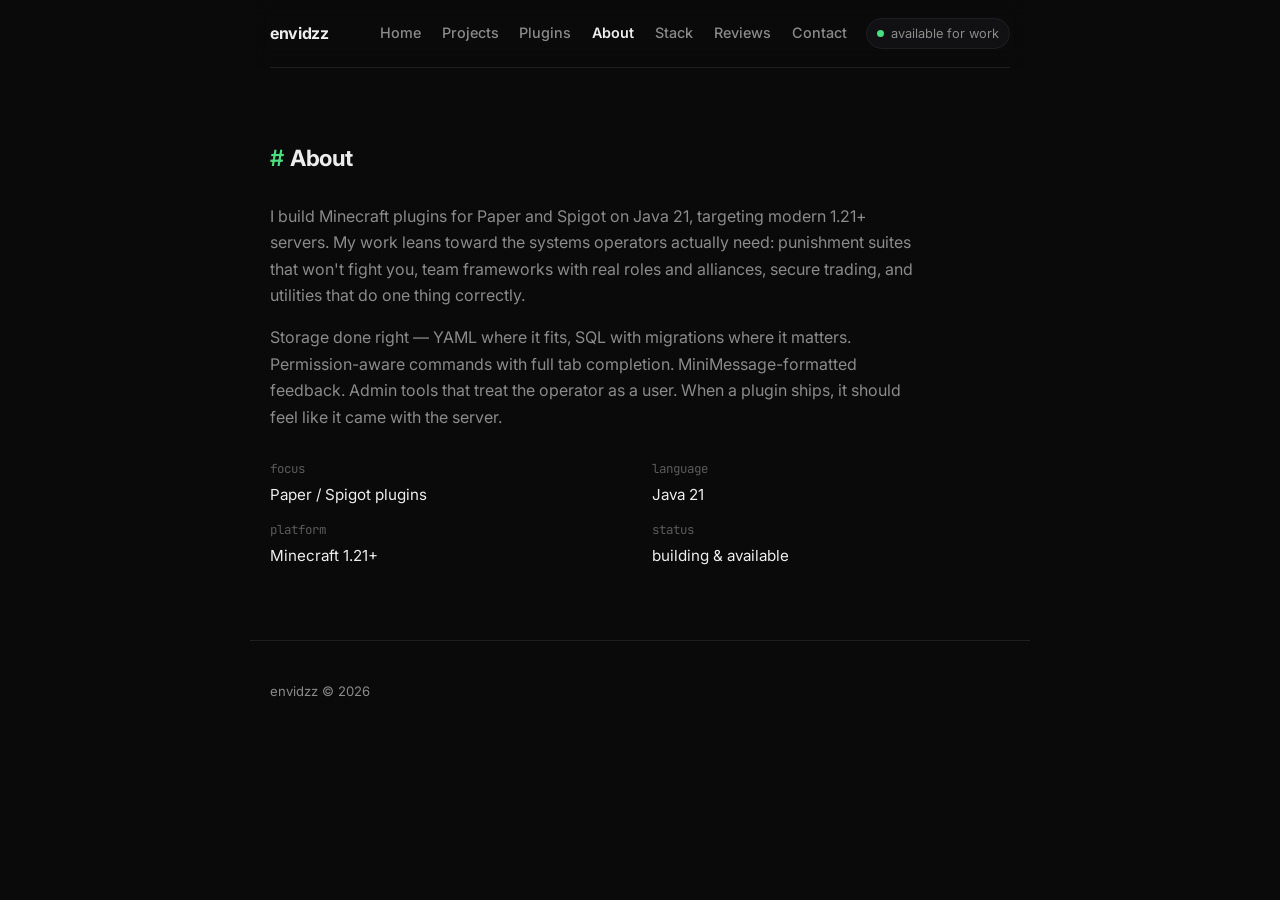
==== about/index.html @ 62de42f5 "Split site into separate pages Each nav tab is now its own page (folder-per-page for clean URLs): in" ====
<!DOCTYPE html>
<html lang="en">
<head>
  <meta charset="UTF-8" />
  <meta name="viewport" content="width=device-width, initial-scale=1.0" />
  <meta name="description" content="envidzz — about: Minecraft plugin developer for Paper / Spigot on Java 21, targeting modern 1.21+ servers." />
  <meta name="color-scheme" content="dark" />
  <title>envidzz — about</title>
  <link rel="preconnect" href="https://fonts.googleapis.com" />
  <link rel="preconnect" href="https://fonts.gstatic.com" crossorigin />
  <link href="https://fonts.googleapis.com/css2?family=Inter:wght@400;500;600;700;800&family=JetBrains+Mono:wght@400;500&display=swap" rel="stylesheet" />
  <link rel="stylesheet" href="../styles.css" />
</head>
<body>
  <div id="page" class="page ready">
    <header class="nav" id="nav">
      <a class="nav-logo" href="../">envidzz</a>
      <nav class="nav-links" aria-label="sections">
        <a href="../">Home</a>
        <a href="../projects/">Projects</a>
        <a href="../plugins/">Plugins</a>
        <a href="./" aria-current="page">About</a>
        <a href="../stack/">Stack</a>
        <a href="../reviews/">Reviews</a>
        <a href="../contact/">Contact</a>
      </nav>
      <span class="status"><span class="dot"></span> available for work</span>
    </header>

    <main>
      <section id="about" class="section reveal">
        <h2 class="section-title"><span class="hash">#</span> About</h2>
        <p>I build Minecraft plugins for Paper and Spigot on Java 21, targeting modern 1.21+ servers. My work leans toward the systems operators actually need: punishment suites that won't fight you, team frameworks with real roles and alliances, secure trading, and utilities that do one thing correctly.</p>
        <p>Storage done right — YAML where it fits, SQL with migrations where it matters. Permission-aware commands with full tab completion. MiniMessage-formatted feedback. Admin tools that treat the operator as a user. When a plugin ships, it should feel like it came with the server.</p>
        <dl class="meta">
          <div><dt>focus</dt><dd>Paper / Spigot plugins</dd></div>
          <div><dt>language</dt><dd>Java 21</dd></div>
          <div><dt>platform</dt><dd>Minecraft 1.21+</dd></div>
          <div><dt>status</dt><dd>building &amp; available</dd></div>
        </dl>
      </section>
    </main>

    <footer class="foot">
      <span>envidzz © 2026</span>
    </footer>
  </div>

  <div id="toast" class="toast" role="status" aria-live="polite"></div>
  <script src="../app.js"></script>
</body>
</html>
---- styles.css ----
:root {
  --bg: #0a0a0a;
  --surface: #111113;
  --text: #ededed;
  --muted: #8a8a8a;
  --dim: #5a5a5a;
  --border: #1f1f22;
  --border2: #2a2a30;
  --accent: #4ade80;        /* green — "available" vibe */
  --accent-soft: rgba(74, 222, 128, 0.12);
  --sans: 'Inter', system-ui, -apple-system, sans-serif;
  --mono: 'JetBrains Mono', ui-monospace, monospace;
  --ease: cubic-bezier(0.22, 1, 0.36, 1);
  --maxw: 780px;
}

* { box-sizing: border-box; }

html { scroll-behavior: smooth; }

body {
  margin: 0;
  background: var(--bg);
  color: var(--text);
  font-family: var(--sans);
  font-size: 16px;
  line-height: 1.65;
  -webkit-font-smoothing: antialiased;
}

::selection { background: rgba(74, 222, 128, 0.3); color: #fff; }
a { color: var(--text); text-decoration: none; }

/* ---------- loader ---------- */
.loader {
  position: fixed; inset: 0; z-index: 999;
  background: var(--bg);
  display: flex; flex-direction: column;
  align-items: center; justify-content: center;
  gap: 1.4rem;
  transition: opacity 0.5s var(--ease), visibility 0.5s var(--ease);
}
.loader.hide { opacity: 0; visibility: hidden; }
.loader-word {
  font-size: clamp(2.2rem, 7vw, 4rem);
  font-weight: 800;
  letter-spacing: -0.02em;
  color: var(--text);
  animation: wordIn 0.4s var(--ease) both;
}
@keyframes wordIn { from { opacity: 0; transform: translateY(10px) scale(0.96); } to { opacity: 1; transform: none; } }
.loader-bar { width: 180px; height: 3px; border-radius: 99px; background: var(--border2); overflow: hidden; }
.loader-bar span { display: block; height: 100%; width: 0%; background: var(--accent); border-radius: 99px; transition: width 0.12s linear; }
.loader-sub { font-family: var(--mono); font-size: 0.8rem; color: var(--muted); letter-spacing: 0.2em; text-transform: uppercase; }

/* ---------- page ---------- */
.page { opacity: 0; transition: opacity 0.6s var(--ease); }
.page.ready { opacity: 1; }
main { max-width: var(--maxw); margin: 0 auto; padding: 0 1.25rem; }

/* ---------- nav ---------- */
.nav {
  position: sticky; top: 0; z-index: 50;
  max-width: var(--maxw);
  margin: 0 auto;
  padding: 1.1rem 1.25rem;
  display: flex;
  align-items: center;
  gap: 1.2rem;
  background: rgba(10, 10, 10, 0.7);
  backdrop-filter: blur(10px);
  -webkit-backdrop-filter: blur(10px);
  border-bottom: 1px solid transparent;
  transition: border-color 0.3s var(--ease);
}
.nav.scrolled { border-bottom-color: var(--border); }
.nav-logo { font-weight: 700; letter-spacing: -0.02em; color: var(--text); }
.nav-links { display: flex; gap: 1.3rem; margin-left: auto; }
.nav-links a { color: var(--muted); font-size: 0.9rem; font-weight: 500; transition: color 0.2s var(--ease); }
.nav-links a:hover, .nav-links a.active, .nav-links a[aria-current="page"] { color: var(--text); }
.nav-links a.active, .nav-links a[aria-current="page"] { font-weight: 600; }
.status {
  display: inline-flex; align-items: center; gap: 0.4rem;
  font-size: 0.8rem; color: var(--muted);
  background: var(--surface); border: 1px solid var(--border);
  padding: 0.25rem 0.65rem; border-radius: 99px;
}
.status .dot {
  width: 7px; height: 7px; border-radius: 50%; background: var(--accent);
  box-shadow: 0 0 0 0 rgba(74, 222, 128, 0.5);
  animation: pulse 2s var(--ease) infinite;
}
@keyframes pulse { 0% { box-shadow: 0 0 0 0 rgba(74, 222, 128, 0.5); } 70% { box-shadow: 0 0 0 6px rgba(74, 222, 128, 0); } 100% { box-shadow: 0 0 0 0 rgba(74, 222, 128, 0); } }

/* ---------- hero ---------- */
.hero { padding: 6rem 0 5rem; }
.hero h1 {
  font-size: clamp(2.6rem, 9vw, 4.5rem);
  font-weight: 800; letter-spacing: -0.04em;
  margin: 0 0 0.8rem; line-height: 1;
}
.tagline { font-size: clamp(1.15rem, 3vw, 1.5rem); color: var(--text); font-weight: 500; margin: 0 0 1.2rem; }
.lede { color: var(--muted); max-width: 60ch; margin: 0 0 1rem; }
.comment { font-family: var(--mono); color: var(--dim); font-size: 0.9rem; margin: 0 0 1.8rem; }
.cta { display: flex; gap: 0.7rem; flex-wrap: wrap; }
.btn {
  font-size: 0.92rem; font-weight: 500; font-family: var(--sans);
  padding: 0.6rem 1.1rem; border-radius: 10px;
  border: 1px solid transparent; cursor: pointer;
  transition: transform 0.2s var(--ease), background 0.2s var(--ease), border-color 0.2s var(--ease), color 0.2s var(--ease);
}
.btn-primary { background: var(--accent); color: #06210f; font-weight: 600; }
.btn-primary:hover { transform: translateY(-2px); box-shadow: 0 8px 20px rgba(74, 222, 128, 0.25); }
.btn-ghost { border-color: var(--border2); color: var(--text); }
.btn-ghost:hover { border-color: var(--text); transform: translateY(-2px); }

/* ---------- sections ---------- */
.section { padding: 3.5rem 0; border-top: 1px solid var(--border); }
main > .section:first-child { padding-top: 4.5rem; }
.section-title {
  font-size: 1.4rem; font-weight: 700; letter-spacing: -0.02em;
  margin: 0 0 1.6rem; display: flex; align-items: baseline; gap: 0.4rem;
}
.section-title .hash { color: var(--accent); font-weight: 600; }
.section p { color: var(--muted); max-width: 65ch; margin: 0 0 1rem; }

/* ---------- home hub ---------- */
.hub { display: grid; gap: 0.9rem; margin-top: 1.4rem; }
.page-card {
  display: flex; align-items: center; justify-content: space-between; gap: 1rem;
  background: var(--surface); border: 1px solid var(--border);
  border-radius: 14px; padding: 1.1rem 1.3rem;
  transition: border-color 0.25s var(--ease), transform 0.25s var(--ease), background 0.25s var(--ease);
}
.page-card:hover { border-color: var(--border2); transform: translateY(-2px); background: #161618; }
.page-card .pc-text { display: flex; flex-direction: column; gap: 0.15rem; }
.page-card .pc-title { font-weight: 600; color: var(--text); font-size: 1.05rem; }
.page-card .pc-desc { font-size: 0.85rem; color: var(--muted); }
.page-card .pc-arrow { font-family: var(--mono); color: var(--accent); font-size: 1.1rem; transition: transform 0.2s var(--ease); }
.page-card:hover .pc-arrow { transform: translateX(4px); }
@media (max-width: 600px) {
  .page-card { padding: 0.95rem 1.1rem; }
}

/* ---------- work ---------- */
.work { display: grid; gap: 1rem; }
.work-item {
  background: var(--surface);
  border: 1px solid var(--border);
  border-radius: 14px;
  padding: 1.3rem 1.4rem;
  transition: border-color 0.25s var(--ease), transform 0.25s var(--ease);
}
.work-item:hover { border-color: var(--border2); transform: translateY(-2px); }
.work-head { display: flex; align-items: baseline; justify-content: space-between; gap: 0.6rem; flex-wrap: wrap; }
.work-head h3 { margin: 0; font-size: 1.15rem; font-weight: 600; color: var(--text); }
.work-head .alt { color: var(--muted); font-weight: 500; font-size: 0.85em; }
.work-kind { font-family: var(--mono); font-size: 0.78rem; color: var(--accent); background: var(--accent-soft); padding: 0.15rem 0.5rem; border-radius: 6px; }
.work-item p { color: var(--muted); margin: 0.6rem 0 1rem; max-width: none; }

/* download button */
.dl {
  display: inline-flex; align-items: center; gap: 0.4rem;
  margin-top: 1.1rem;
  font-family: var(--mono); font-size: 0.82rem; font-weight: 500;
  color: var(--accent);
  background: var(--accent-soft);
  border: 1px solid rgba(74, 222, 128, 0.35);
  padding: 0.4rem 0.85rem; border-radius: 8px;
  transition: transform 0.2s var(--ease), background 0.2s var(--ease), border-color 0.2s var(--ease), color 0.2s var(--ease);
}
.dl:hover { transform: translateY(-2px); background: var(--accent); color: #06210f; border-color: var(--accent); box-shadow: 0 6px 16px rgba(74, 222, 128, 0.22); }

/* ---------- my plugins / download hub ---------- */
.dl-list { display: grid; gap: 0.7rem; }
.dl-row {
  display: grid;
  grid-template-columns: 1fr auto auto;
  align-items: center;
  gap: 1rem;
  background: var(--surface);
  border: 1px solid var(--border);
  border-radius: 12px;
  padding: 0.85rem 1.1rem;
  transition: border-color 0.2s var(--ease), transform 0.2s var(--ease);
}
.dl-row:hover { border-color: var(--border2); transform: translateY(-2px); }
.dl-info { display: flex; flex-direction: column; gap: 0.1rem; }
.dl-info h4 { margin: 0; font-size: 1rem; font-weight: 600; color: var(--text); }
.dl-info .alt { color: var(--muted); font-weight: 500; font-size: 0.8em; }
.dl-desc { font-size: 0.82rem; color: var(--muted); }
.dl-meta { display: flex; flex-direction: column; align-items: flex-end; gap: 0.15rem; }
.dl-ver { font-family: var(--mono); font-size: 0.8rem; color: var(--accent); }
.dl-size { font-family: var(--mono); font-size: 0.74rem; color: var(--dim); }
.dl-row .dl { margin-top: 0; white-space: nowrap; }

code { font-family: var(--mono); background: var(--surface2); border: 1px solid var(--border); border-radius: 4px; padding: 0.05rem 0.35rem; font-size: 0.85em; color: var(--text); }

/* ---------- reviews ---------- */
.review-summary {
  display: flex; align-items: center; gap: 0.7rem; flex-wrap: wrap;
  margin: 1.4rem 0;
  padding: 0.7rem 1rem;
  background: var(--surface); border: 1px solid var(--border); border-radius: 12px;
}
.rs-score { font-size: 1.6rem; font-weight: 800; color: #fff; letter-spacing: -0.02em; }
.rs-stars { color: #f5c518; letter-spacing: 2px; font-size: 1.05rem; }
.rs-count { color: var(--muted); font-size: 0.9rem; }

.review-form {
  display: grid; gap: 0.9rem;
  background: var(--surface);
  border: 1px solid var(--border);
  border-radius: 14px;
  padding: 1.3rem 1.4rem;
  margin-bottom: 2rem;
}
.rf-row { display: grid; grid-template-columns: 5rem 1fr; align-items: start; gap: 0.8rem; }
.rf-label { font-family: var(--mono); font-size: 0.85rem; color: var(--dim); padding-top: 0.55rem; }
.review-form input, .review-form textarea {
  background: var(--bg); border: 1px solid var(--border2); border-radius: 8px;
  color: var(--text); font-family: var(--sans); font-size: 0.95rem;
  padding: 0.6rem 0.8rem; width: 100%; outline: none;
  transition: border-color 0.2s var(--ease);
}
.review-form input:focus, .review-form textarea:focus { border-color: var(--accent); }
.review-form textarea { resize: vertical; min-height: 80px; }
.rf-submit { justify-self: start; margin-top: 0.2rem; }

.stars { display: flex; gap: 0.2rem; padding-top: 0.35rem; }
.star {
  background: none; border: none; cursor: pointer;
  font-size: 1.5rem; line-height: 1; color: var(--dim);
  padding: 0; transition: color 0.15s var(--ease), transform 0.15s var(--ease);
}
.star:hover { transform: scale(1.12); }
.star.on { color: #f5c518; }
.star:focus-visible { outline: 2px solid var(--accent); outline-offset: 2px; border-radius: 4px; }

.reviews-list { display: grid; gap: 0.8rem; }
.review-card {
  background: var(--surface); border: 1px solid var(--border);
  border-radius: 12px; padding: 1rem 1.2rem;
  animation: viewIn 0.3s var(--ease);
}
.rc-head { display: flex; align-items: center; gap: 0.6rem; margin-bottom: 0.3rem; }
.rc-name { font-weight: 600; color: var(--text); }
.rc-stars { color: #f5c518; letter-spacing: 1px; font-size: 0.9rem; }
.rc-date { margin-left: auto; font-family: var(--mono); font-size: 0.76rem; color: var(--dim); }
.rc-body { color: var(--muted); margin: 0; font-size: 0.92rem; white-space: pre-wrap; }
.reviews-empty { color: var(--dim); font-style: italic; }
.reviews-error { color: var(--red, #ff6b6b); font-size: 0.85rem; }

/* ---------- toast ---------- */
.toast {
  position: fixed; bottom: 1.5rem; left: 50%; transform: translateX(-50%) translateY(12px);
  background: var(--surface); border: 1px solid var(--border2);
  color: var(--text); padding: 0.6rem 1rem; border-radius: 10px;
  font-size: 0.88rem; opacity: 0; pointer-events: none;
  transition: opacity 0.2s var(--ease), transform 0.2s var(--ease); z-index: 900;
}
.toast.show { opacity: 1; transform: translateX(-50%) translateY(0); }
.toast.ok { border-color: var(--accent); color: var(--accent); }
.toast.err { border-color: #ff6b6b; color: #ff6b6b; }

/* ---------- pills ---------- */
.pills { display: flex; flex-wrap: wrap; gap: 0.35rem; }
.pills span {
  font-family: var(--mono);
  font-size: 0.74rem;
  color: var(--muted);
  background: var(--bg);
  border: 1px solid var(--border);
  border-radius: 6px;
  padding: 0.2rem 0.5rem;
  transition: border-color 0.2s var(--ease), color 0.2s var(--ease);
}
.pills span:hover { border-color: var(--border2); color: var(--text); }

/* ---------- about meta ---------- */
.meta { display: grid; grid-template-columns: 1fr 1fr; gap: 0.8rem 1.5rem; margin-top: 1.8rem; }
.meta div { display: flex; flex-direction: column; gap: 0.15rem; }
.meta dt { font-family: var(--mono); font-size: 0.78rem; color: var(--dim); }
.meta dd { margin: 0; color: var(--text); font-size: 0.95rem; }

/* ---------- skills ---------- */
.skill-groups { display: grid; gap: 1.5rem; }
.skill-group h4 { margin: 0 0 0.7rem; font-size: 0.82rem; font-weight: 500; color: var(--dim); font-family: var(--mono); text-transform: lowercase; }

/* ---------- contact ---------- */
.contact-links { display: grid; gap: 0.7rem; margin-top: 1.4rem; }
.contact-links a {
  display: flex; align-items: center; justify-content: space-between; gap: 1rem;
  background: var(--surface); border: 1px solid var(--border);
  border-radius: 12px; padding: 0.85rem 1.1rem;
  transition: border-color 0.2s var(--ease), transform 0.2s var(--ease), background 0.2s var(--ease);
}
.contact-links a:hover { border-color: var(--border2); transform: translateX(3px); background: #161618; }
.cl-label { font-weight: 600; color: var(--text); }
.cl-val { font-family: var(--mono); color: var(--muted); font-size: 0.85rem; }

/* ---------- footer ---------- */
.foot {
  max-width: var(--maxw); margin: 0 auto;
  padding: 2.5rem 1.25rem;
  display: flex; align-items: center; justify-content: space-between; gap: 1rem;
  flex-wrap: wrap;
  border-top: 1px solid var(--border);
  color: var(--muted); font-size: 0.82rem;
}
.foot-note { font-family: var(--mono); color: var(--dim); }

/* ---------- scroll reveal ---------- */
.reveal { opacity: 0; transform: translateY(16px); }
.reveal.in { opacity: 1; transform: none; transition: opacity 0.6s var(--ease), transform 0.6s var(--ease); }

/* ---------- responsive ---------- */
@media (max-width: 600px) {
  .nav { flex-wrap: wrap; gap: 0.8rem; padding: 0.9rem 1.25rem; }
  .nav-links { order: 3; width: 100%; margin-left: 0; gap: 1.1rem; flex-wrap: wrap; }
  .status { margin-left: auto; }
  .hero { padding: 4rem 0 3.5rem; }
  .meta { grid-template-columns: 1fr; }
  .contact-links a { flex-direction: column; align-items: flex-start; gap: 0.15rem; }
  .dl-row { grid-template-columns: 1fr auto; grid-template-areas: "info dl" "meta dl"; row-gap: 0.4rem; }
  .dl-row .dl-info { grid-area: info; }
  .dl-row .dl-meta { grid-area: meta; flex-direction: row; align-items: center; gap: 0.6rem; }
  .dl-row .dl { grid-area: dl; align-self: center; }
  .rf-row { grid-template-columns: 1fr; gap: 0.3rem; }
  .rf-label { padding-top: 0; }
}

:focus-visible { outline: 2px solid var(--accent); outline-offset: 2px; }

@media (prefers-reduced-motion: reduce) {
  *, .loader-word { animation: none !important; transition: none !important; }
  html { scroll-behavior: auto; }
  .page { opacity: 1; }
  .reveal { opacity: 1; transform: none; }
}
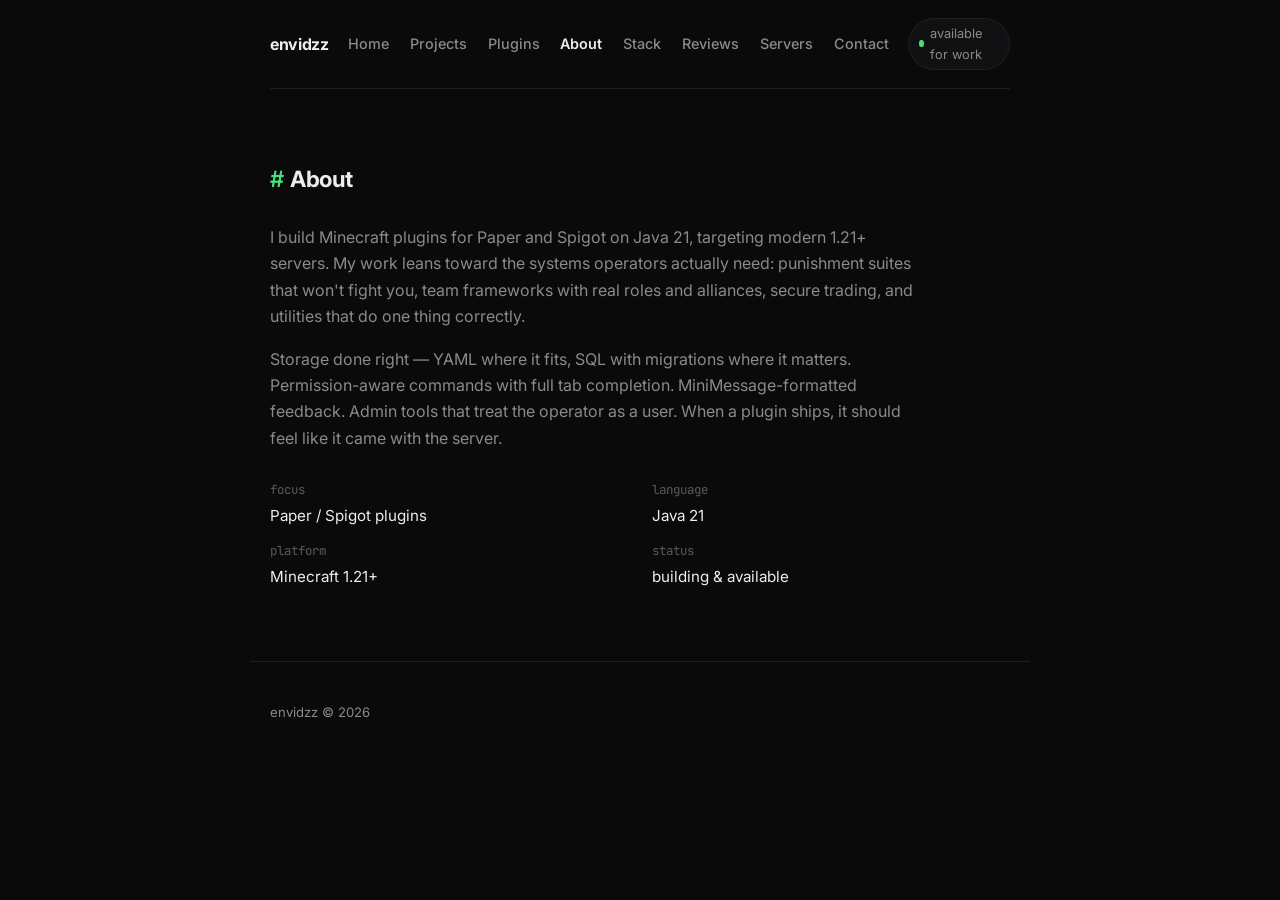
==== commit d1b8b5c1: "Add Servers tab and trim hero tagline - Hero tagline is now just "Minecraft plugin developer". - New" ====
--- a/about/index.html
+++ b/about/index.html
@@ -22,6 +22,7 @@
         <a href="./" aria-current="page">About</a>
         <a href="../stack/">Stack</a>
         <a href="../reviews/">Reviews</a>
+        <a href="../servers/">Servers</a>
         <a href="../contact/">Contact</a>
       </nav>
       <span class="status"><span class="dot"></span> available for work</span>
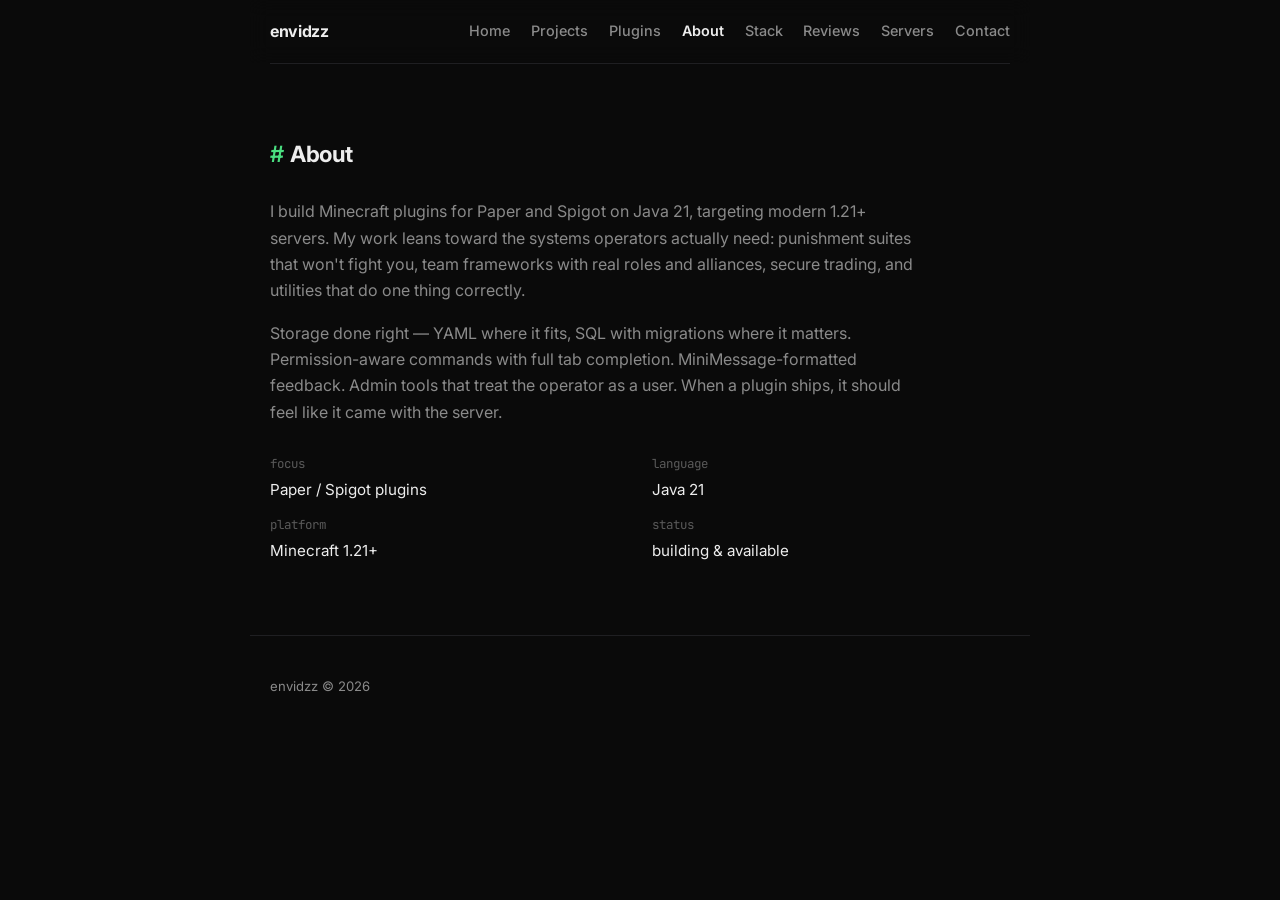
==== commit 83a2ee54: "Fix hidden Servers tab; remove 'available for work' badge The 8-tab nav plus the status badge overfl" ====
--- a/about/index.html
+++ b/about/index.html
@@ -25,7 +25,6 @@
         <a href="../servers/">Servers</a>
         <a href="../contact/">Contact</a>
       </nav>
-      <span class="status"><span class="dot"></span> available for work</span>
     </header>
 
     <main>
--- a/styles.css
+++ b/styles.css
@@ -79,18 +79,6 @@
 .nav-links a { color: var(--muted); font-size: 0.9rem; font-weight: 500; transition: color 0.2s var(--ease); }
 .nav-links a:hover, .nav-links a.active, .nav-links a[aria-current="page"] { color: var(--text); }
 .nav-links a.active, .nav-links a[aria-current="page"] { font-weight: 600; }
-.status {
-  display: inline-flex; align-items: center; gap: 0.4rem;
-  font-size: 0.8rem; color: var(--muted);
-  background: var(--surface); border: 1px solid var(--border);
-  padding: 0.25rem 0.65rem; border-radius: 99px;
-}
-.status .dot {
-  width: 7px; height: 7px; border-radius: 50%; background: var(--accent);
-  box-shadow: 0 0 0 0 rgba(74, 222, 128, 0.5);
-  animation: pulse 2s var(--ease) infinite;
-}
-@keyframes pulse { 0% { box-shadow: 0 0 0 0 rgba(74, 222, 128, 0.5); } 70% { box-shadow: 0 0 0 6px rgba(74, 222, 128, 0); } 100% { box-shadow: 0 0 0 0 rgba(74, 222, 128, 0); } }
 
 /* ---------- hero ---------- */
 .hero { padding: 6rem 0 5rem; }
@@ -315,10 +303,11 @@
 .reveal.in { opacity: 1; transform: none; transition: opacity 0.6s var(--ease), transform 0.6s var(--ease); }
 
 /* ---------- responsive ---------- */
-@media (max-width: 600px) {
+@media (max-width: 760px) {
   .nav { flex-wrap: wrap; gap: 0.8rem; padding: 0.9rem 1.25rem; }
   .nav-links { order: 3; width: 100%; margin-left: 0; gap: 1.1rem; flex-wrap: wrap; }
-  .status { margin-left: auto; }
+}
+@media (max-width: 600px) {
   .hero { padding: 4rem 0 3.5rem; }
   .meta { grid-template-columns: 1fr; }
   .contact-links a { flex-direction: column; align-items: flex-start; gap: 0.15rem; }
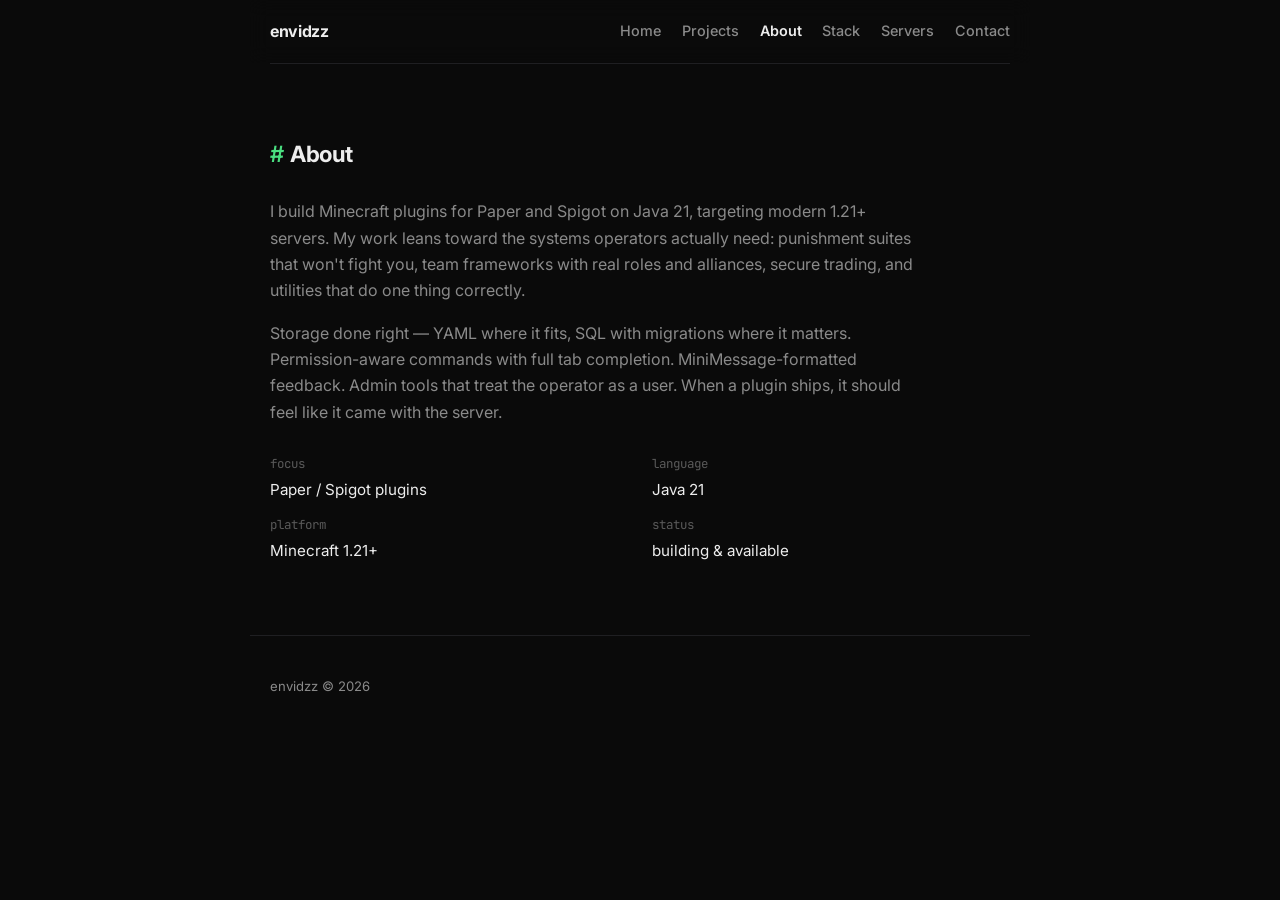
==== commit ce21b691: "Remove Plugins download page and Reviews page No more direct .jar downloads from the site - plugins " ====
--- a/about/index.html
+++ b/about/index.html
@@ -18,10 +18,8 @@
       <nav class="nav-links" aria-label="sections">
         <a href="../">Home</a>
         <a href="../projects/">Projects</a>
-        <a href="../plugins/">Plugins</a>
         <a href="./" aria-current="page">About</a>
         <a href="../stack/">Stack</a>
-        <a href="../reviews/">Reviews</a>
         <a href="../servers/">Servers</a>
         <a href="../contact/">Contact</a>
       </nav>
@@ -46,7 +44,6 @@
     </footer>
   </div>
 
-  <div id="toast" class="toast" role="status" aria-live="polite"></div>
   <script src="../app.js"></script>
 </body>
 </html>
--- a/styles.css
+++ b/styles.css
@@ -6,7 +6,7 @@
   --dim: #5a5a5a;
   --border: #1f1f22;
   --border2: #2a2a30;
-  --accent: #4ade80;        /* green — "available" vibe */
+  --accent: #4ade80;
   --accent-soft: rgba(74, 222, 128, 0.12);
   --sans: 'Inter', system-ui, -apple-system, sans-serif;
   --mono: 'JetBrains Mono', ui-monospace, monospace;
@@ -31,7 +31,6 @@
 ::selection { background: rgba(74, 222, 128, 0.3); color: #fff; }
 a { color: var(--text); text-decoration: none; }
 
-/* ---------- loader ---------- */
 .loader {
   position: fixed; inset: 0; z-index: 999;
   background: var(--bg);
@@ -53,12 +52,10 @@
 .loader-bar span { display: block; height: 100%; width: 0%; background: var(--accent); border-radius: 99px; transition: width 0.12s linear; }
 .loader-sub { font-family: var(--mono); font-size: 0.8rem; color: var(--muted); letter-spacing: 0.2em; text-transform: uppercase; }
 
-/* ---------- page ---------- */
 .page { opacity: 0; transition: opacity 0.6s var(--ease); }
 .page.ready { opacity: 1; }
 main { max-width: var(--maxw); margin: 0 auto; padding: 0 1.25rem; }
 
-/* ---------- nav ---------- */
 .nav {
   position: sticky; top: 0; z-index: 50;
   max-width: var(--maxw);
@@ -80,7 +77,8 @@
 .nav-links a:hover, .nav-links a.active, .nav-links a[aria-current="page"] { color: var(--text); }
 .nav-links a.active, .nav-links a[aria-current="page"] { font-weight: 600; }
 
-/* ---------- hero ---------- */
+.status { display: none; }
+
 .hero { padding: 6rem 0 5rem; }
 .hero h1 {
   font-size: clamp(2.6rem, 9vw, 4.5rem);
@@ -102,7 +100,6 @@
 .btn-ghost { border-color: var(--border2); color: var(--text); }
 .btn-ghost:hover { border-color: var(--text); transform: translateY(-2px); }
 
-/* ---------- sections ---------- */
 .section { padding: 3.5rem 0; border-top: 1px solid var(--border); }
 main > .section:first-child { padding-top: 4.5rem; }
 .section-title {
@@ -112,7 +109,6 @@
 .section-title .hash { color: var(--accent); font-weight: 600; }
 .section p { color: var(--muted); max-width: 65ch; margin: 0 0 1rem; }
 
-/* ---------- home hub ---------- */
 .hub { display: grid; gap: 0.9rem; margin-top: 1.4rem; }
 .page-card {
   display: flex; align-items: center; justify-content: space-between; gap: 1rem;
@@ -130,7 +126,6 @@
   .page-card { padding: 0.95rem 1.1rem; }
 }
 
-/* ---------- work ---------- */
 .work { display: grid; gap: 1rem; }
 .work-item {
   background: var(--surface);
@@ -146,7 +141,6 @@
 .work-kind { font-family: var(--mono); font-size: 0.78rem; color: var(--accent); background: var(--accent-soft); padding: 0.15rem 0.5rem; border-radius: 6px; }
 .work-item p { color: var(--muted); margin: 0.6rem 0 1rem; max-width: none; }
 
-/* download button */
 .dl {
   display: inline-flex; align-items: center; gap: 0.4rem;
   margin-top: 1.1rem;
@@ -159,99 +153,6 @@
 }
 .dl:hover { transform: translateY(-2px); background: var(--accent); color: #06210f; border-color: var(--accent); box-shadow: 0 6px 16px rgba(74, 222, 128, 0.22); }
 
-/* ---------- my plugins / download hub ---------- */
-.dl-list { display: grid; gap: 0.7rem; }
-.dl-row {
-  display: grid;
-  grid-template-columns: 1fr auto auto;
-  align-items: center;
-  gap: 1rem;
-  background: var(--surface);
-  border: 1px solid var(--border);
-  border-radius: 12px;
-  padding: 0.85rem 1.1rem;
-  transition: border-color 0.2s var(--ease), transform 0.2s var(--ease);
-}
-.dl-row:hover { border-color: var(--border2); transform: translateY(-2px); }
-.dl-info { display: flex; flex-direction: column; gap: 0.1rem; }
-.dl-info h4 { margin: 0; font-size: 1rem; font-weight: 600; color: var(--text); }
-.dl-info .alt { color: var(--muted); font-weight: 500; font-size: 0.8em; }
-.dl-desc { font-size: 0.82rem; color: var(--muted); }
-.dl-meta { display: flex; flex-direction: column; align-items: flex-end; gap: 0.15rem; }
-.dl-ver { font-family: var(--mono); font-size: 0.8rem; color: var(--accent); }
-.dl-size { font-family: var(--mono); font-size: 0.74rem; color: var(--dim); }
-.dl-row .dl { margin-top: 0; white-space: nowrap; }
-
-code { font-family: var(--mono); background: var(--surface2); border: 1px solid var(--border); border-radius: 4px; padding: 0.05rem 0.35rem; font-size: 0.85em; color: var(--text); }
-
-/* ---------- reviews ---------- */
-.review-summary {
-  display: flex; align-items: center; gap: 0.7rem; flex-wrap: wrap;
-  margin: 1.4rem 0;
-  padding: 0.7rem 1rem;
-  background: var(--surface); border: 1px solid var(--border); border-radius: 12px;
-}
-.rs-score { font-size: 1.6rem; font-weight: 800; color: #fff; letter-spacing: -0.02em; }
-.rs-stars { color: #f5c518; letter-spacing: 2px; font-size: 1.05rem; }
-.rs-count { color: var(--muted); font-size: 0.9rem; }
-
-.review-form {
-  display: grid; gap: 0.9rem;
-  background: var(--surface);
-  border: 1px solid var(--border);
-  border-radius: 14px;
-  padding: 1.3rem 1.4rem;
-  margin-bottom: 2rem;
-}
-.rf-row { display: grid; grid-template-columns: 5rem 1fr; align-items: start; gap: 0.8rem; }
-.rf-label { font-family: var(--mono); font-size: 0.85rem; color: var(--dim); padding-top: 0.55rem; }
-.review-form input, .review-form textarea {
-  background: var(--bg); border: 1px solid var(--border2); border-radius: 8px;
-  color: var(--text); font-family: var(--sans); font-size: 0.95rem;
-  padding: 0.6rem 0.8rem; width: 100%; outline: none;
-  transition: border-color 0.2s var(--ease);
-}
-.review-form input:focus, .review-form textarea:focus { border-color: var(--accent); }
-.review-form textarea { resize: vertical; min-height: 80px; }
-.rf-submit { justify-self: start; margin-top: 0.2rem; }
-
-.stars { display: flex; gap: 0.2rem; padding-top: 0.35rem; }
-.star {
-  background: none; border: none; cursor: pointer;
-  font-size: 1.5rem; line-height: 1; color: var(--dim);
-  padding: 0; transition: color 0.15s var(--ease), transform 0.15s var(--ease);
-}
-.star:hover { transform: scale(1.12); }
-.star.on { color: #f5c518; }
-.star:focus-visible { outline: 2px solid var(--accent); outline-offset: 2px; border-radius: 4px; }
-
-.reviews-list { display: grid; gap: 0.8rem; }
-.review-card {
-  background: var(--surface); border: 1px solid var(--border);
-  border-radius: 12px; padding: 1rem 1.2rem;
-  animation: viewIn 0.3s var(--ease);
-}
-.rc-head { display: flex; align-items: center; gap: 0.6rem; margin-bottom: 0.3rem; }
-.rc-name { font-weight: 600; color: var(--text); }
-.rc-stars { color: #f5c518; letter-spacing: 1px; font-size: 0.9rem; }
-.rc-date { margin-left: auto; font-family: var(--mono); font-size: 0.76rem; color: var(--dim); }
-.rc-body { color: var(--muted); margin: 0; font-size: 0.92rem; white-space: pre-wrap; }
-.reviews-empty { color: var(--dim); font-style: italic; }
-.reviews-error { color: var(--red, #ff6b6b); font-size: 0.85rem; }
-
-/* ---------- toast ---------- */
-.toast {
-  position: fixed; bottom: 1.5rem; left: 50%; transform: translateX(-50%) translateY(12px);
-  background: var(--surface); border: 1px solid var(--border2);
-  color: var(--text); padding: 0.6rem 1rem; border-radius: 10px;
-  font-size: 0.88rem; opacity: 0; pointer-events: none;
-  transition: opacity 0.2s var(--ease), transform 0.2s var(--ease); z-index: 900;
-}
-.toast.show { opacity: 1; transform: translateX(-50%) translateY(0); }
-.toast.ok { border-color: var(--accent); color: var(--accent); }
-.toast.err { border-color: #ff6b6b; color: #ff6b6b; }
-
-/* ---------- pills ---------- */
 .pills { display: flex; flex-wrap: wrap; gap: 0.35rem; }
 .pills span {
   font-family: var(--mono);
@@ -265,17 +166,14 @@
 }
 .pills span:hover { border-color: var(--border2); color: var(--text); }
 
-/* ---------- about meta ---------- */
 .meta { display: grid; grid-template-columns: 1fr 1fr; gap: 0.8rem 1.5rem; margin-top: 1.8rem; }
 .meta div { display: flex; flex-direction: column; gap: 0.15rem; }
 .meta dt { font-family: var(--mono); font-size: 0.78rem; color: var(--dim); }
 .meta dd { margin: 0; color: var(--text); font-size: 0.95rem; }
 
-/* ---------- skills ---------- */
 .skill-groups { display: grid; gap: 1.5rem; }
 .skill-group h4 { margin: 0 0 0.7rem; font-size: 0.82rem; font-weight: 500; color: var(--dim); font-family: var(--mono); text-transform: lowercase; }
 
-/* ---------- contact ---------- */
 .contact-links { display: grid; gap: 0.7rem; margin-top: 1.4rem; }
 .contact-links a {
   display: flex; align-items: center; justify-content: space-between; gap: 1rem;
@@ -287,7 +185,6 @@
 .cl-label { font-weight: 600; color: var(--text); }
 .cl-val { font-family: var(--mono); color: var(--muted); font-size: 0.85rem; }
 
-/* ---------- footer ---------- */
 .foot {
   max-width: var(--maxw); margin: 0 auto;
   padding: 2.5rem 1.25rem;
@@ -298,11 +195,9 @@
 }
 .foot-note { font-family: var(--mono); color: var(--dim); }
 
-/* ---------- scroll reveal ---------- */
 .reveal { opacity: 0; transform: translateY(16px); }
 .reveal.in { opacity: 1; transform: none; transition: opacity 0.6s var(--ease), transform 0.6s var(--ease); }
 
-/* ---------- responsive ---------- */
 @media (max-width: 760px) {
   .nav { flex-wrap: wrap; gap: 0.8rem; padding: 0.9rem 1.25rem; }
   .nav-links { order: 3; width: 100%; margin-left: 0; gap: 1.1rem; flex-wrap: wrap; }
@@ -311,12 +206,6 @@
   .hero { padding: 4rem 0 3.5rem; }
   .meta { grid-template-columns: 1fr; }
   .contact-links a { flex-direction: column; align-items: flex-start; gap: 0.15rem; }
-  .dl-row { grid-template-columns: 1fr auto; grid-template-areas: "info dl" "meta dl"; row-gap: 0.4rem; }
-  .dl-row .dl-info { grid-area: info; }
-  .dl-row .dl-meta { grid-area: meta; flex-direction: row; align-items: center; gap: 0.6rem; }
-  .dl-row .dl { grid-area: dl; align-self: center; }
-  .rf-row { grid-template-columns: 1fr; gap: 0.3rem; }
-  .rf-label { padding-top: 0; }
 }
 
 :focus-visible { outline: 2px solid var(--accent); outline-offset: 2px; }
